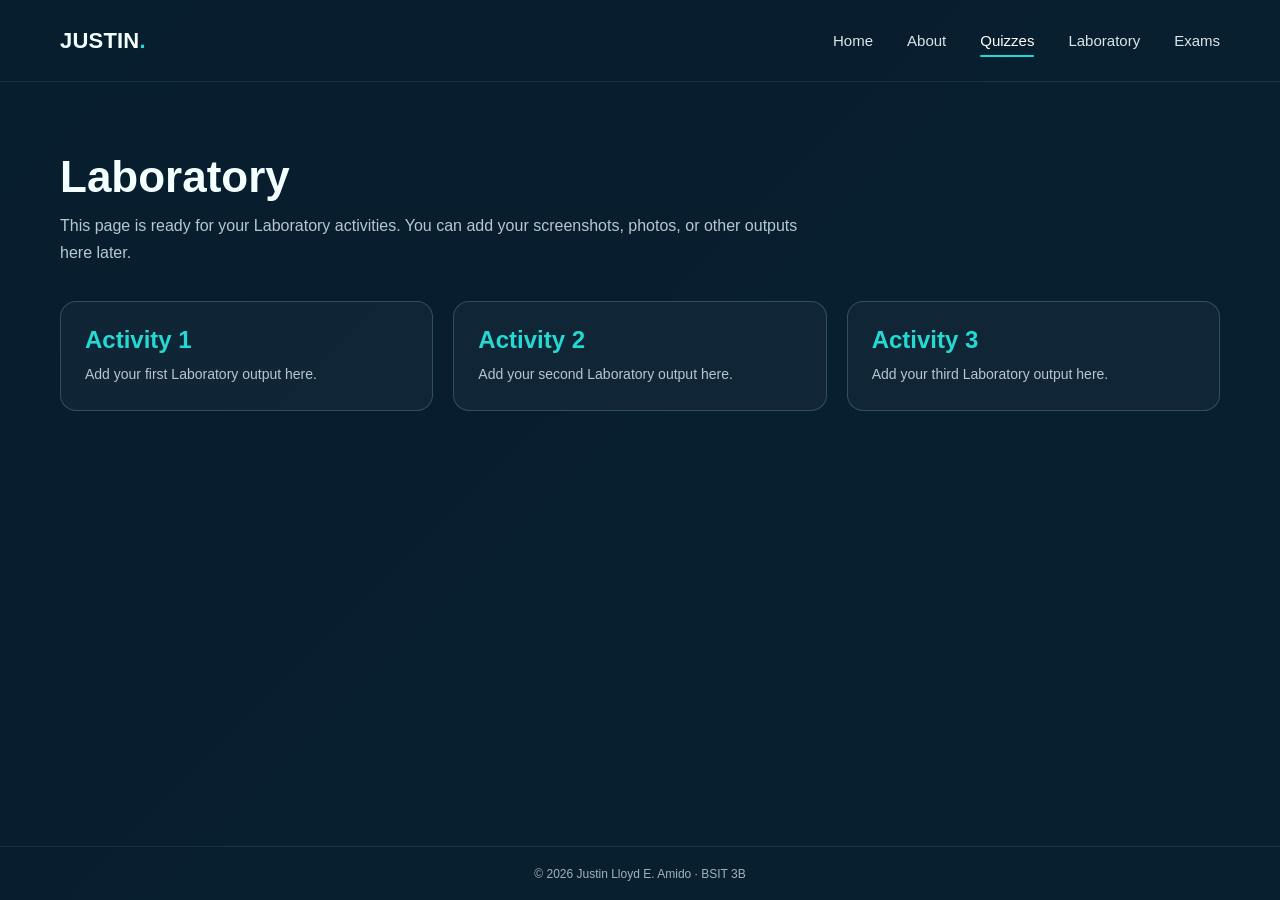
==== laboratory.html @ aed1cad6 "Portfolio Website" ====
<!DOCTYPE html>
<html lang="en">

<head>
    <meta charset="UTF-8">
    <meta name="viewport" content="width=device-width,initial-scale=1.0">
    <title>Laboratory | Justin Lloyd E. Amido</title>
    <link rel="stylesheet" href="style.css">
</head>

<body>
    <div class="site-shell">
        <header class="navbar"><a class="logo" href="index.html">JUSTIN<span>.</span></a>
            <nav><a href="index.html">Home</a><a href="about.html">About</a><a class="active"
                    href="quizzes.html">Quizzes</a><a href="laboratory.html">Laboratory</a><a
                    href="exams.html">Exams</a></nav>
        </header>
        <main class="page">
            <h1>Laboratory</h1>
            <p>This page is ready for your Laboratory activities. You can add your screenshots, photos, or other outputs
                here later.</p>
            <div class="cards">
                <div class="card">
                    <h2>Activity 1</h2>
                    <p>Add your first Laboratory output here.</p>
                </div>
                <div class="card">
                    <h2>Activity 2</h2>
                    <p>Add your second Laboratory output here.</p>
                </div>
                <div class="card">
                    <h2>Activity 3</h2>
                    <p>Add your third Laboratory output here.</p>
                </div>
            </div>
        </main>
        <footer>© 2026 Justin Lloyd E. Amido · BSIT 3B</footer>
    </div>
</body>

</html>
---- style.css ----
* {
    box-sizing: border-box;
    margin: 0;
    padding: 0
}

:root {
    --aqua: #25d9d3;
    --aqua-dark: #16aaa7;
    --navy: #071b2b;
    --navy2: #0b2638;
    --text: #f4ffff;
    --muted: #b5c8cf;
    --line: rgba(130, 220, 222, .24)
}

html {
    scroll-behavior: smooth
}

body {
    font-family: Arial, Helvetica, sans-serif;
    background: linear-gradient(135deg, #061827, #09283a);
    color: var(--text);
    min-height: 100vh
}

a {
    text-decoration: none;
    color: inherit
}

.site-shell {
    width: 100%;
    min-height: 100vh;
    margin: 0;
    border: 0;
    border-radius: 0;
    background: rgba(8, 31, 47, .92);
    overflow: hidden;
    display: flex;
    flex-direction: column;
    box-shadow: none
}

.navbar {
    height: 82px;
    display: flex;
    align-items: center;
    justify-content: space-between;
    padding: 0 60px;
    border-bottom: 1px solid rgba(150, 220, 220, .12)
}

.logo {
    font-size: 22px;
    font-weight: 700;
    letter-spacing: .2px
}

.logo span {
    color: var(--aqua)
}

.navbar nav {
    display: flex;
    gap: 34px;
    font-size: 15px;
    color: #d9e6e9
}

.navbar nav a {
    padding: 8px 0;
    position: relative
}

.navbar nav a:hover,
.navbar nav a.active {
    color: #fff
}

.navbar nav a.active:after {
    content: "";
    position: absolute;
    left: 0;
    right: 0;
    bottom: 0;
    height: 2px;
    background: var(--aqua);
    border-radius: 3px
}

.hero {
    flex: 1;
    display: grid;
    grid-template-columns: 1.15fr .85fr;
    align-items: center;
    gap: 45px;
    padding: 80px 8vw 90px;
    position: relative;
    overflow: hidden
}

.hero:before {
    content: "";
    position: absolute;
    width: 560px;
    height: 230px;
    left: 30%;
    top: 42%;
    background: rgba(37, 217, 211, .08);
    filter: blur(70px);
    border-radius: 50%
}

.intro {
    position: relative;
    z-index: 1;
    max-width: 690px
}

.eyebrow {
    color: var(--aqua);
    font-size: 12px;
    font-weight: 700;
    letter-spacing: 4px;
    margin-bottom: 17px
}

.intro h1 {
    font-size: 56px;
    line-height: 1.05;
    letter-spacing: -1.5px;
    margin-bottom: 10px
}

.intro h1 span {
    color: var(--aqua)
}

.role {
    font-size: 26px;
    font-weight: 700;
    margin-bottom: 18px
}

.bio {
    font-size: 15px;
    line-height: 1.7;
    color: var(--muted);
    max-width: 650px;
    margin-bottom: 28px
}

.actions {
    display: flex;
    align-items: center;
    gap: 16px
}

.button {
    background: #fff;
    color: #18313d;
    padding: 12px 26px;
    border-radius: 24px;
    font-weight: 700;
    font-size: 14px;
    transition: .2s
}

.button:hover {
    transform: translateY(-2px);
    background: var(--aqua)
}

.photo-side {
    display: flex;
    justify-content: center;
    position: relative;
    z-index: 1
}

.photo-wrap {
    width: 315px;
    height: 390px;
    position: relative
}

.profile-photo {
    width: 100%;
    height: 100%;
    object-fit: cover;
    border-radius: 50% / 45%;
    border: 0;
    box-shadow: none;
    background: #153746
}

.photo-ring {
    display: none
}

.corner {
    position: absolute;
    width: 48px;
    height: 48px;
    border-color: var(--aqua);
    z-index: 2
}

.top-left {
    top: -14px;
    left: -14px;
    border-top: 2px solid;
    border-left: 2px solid;
    border-radius: 14px 0 0 0
}

.bottom-right {
    right: -14px;
    bottom: -14px;
    border-right: 2px solid;
    border-bottom: 2px solid;
    border-radius: 0 0 14px 0
}

.page {
    flex: 1;
    padding: 70px 60px 80px
}

.page h1 {
    font-size: 44px;
    margin-bottom: 10px
}

.page>p {
    color: var(--muted);
    max-width: 760px;
    line-height: 1.7;
    margin-bottom: 35px
}

.cards {
    display: grid;
    grid-template-columns: repeat(3, 1fr);
    gap: 20px
}

.card,
.exam-card {
    background: rgba(255, 255, 255, .035);
    border: 1px solid var(--line);
    border-radius: 16px;
    padding: 24px
}

.card h2,
.exam-card h3 {
    color: var(--aqua);
    margin-bottom: 9px
}

.card p {
    color: var(--muted);
    line-height: 1.65;
    font-size: 14px
}

.exam-gallery {
    display: grid;
    grid-template-columns: repeat(3, 1fr);
    gap: 20px
}

.exam-card img {
    width: 100%;
    height: 300px;
    object-fit: contain;
    background: #061824;
    border-radius: 10px;
    border: 1px solid rgba(130, 220, 222, .14)
}

.exam-card h3 {
    margin-top: 14px;
    margin-bottom: 0
}

footer {
    height: 54px;
    border-top: 1px solid rgba(150, 220, 220, .12);
    display: flex;
    align-items: center;
    justify-content: center;
    color: #9fb3ba;
    font-size: 12px
}

@media(max-width:850px) {
    .navbar {
        height: auto;
        padding: 22px 28px;
        align-items: flex-start;
        gap: 20px
    }

    .navbar nav {
        gap: 15px;
        flex-wrap: wrap;
        justify-content: flex-end
    }

    .hero {
        grid-template-columns: 1fr;
        text-align: center;
        padding: 55px 28px 70px
    }

    .intro {
        margin: auto
    }

    .bio {
        margin-left: auto;
        margin-right: auto
    }

    .actions {
        justify-content: center
    }

    .photo-side {
        order: -1
    }

    .photo-wrap {
        width: 250px;
        height: 315px
    }

    .intro h1 {
        font-size: 42px
    }

    .cards,
    .exam-gallery {
        grid-template-columns: 1fr
    }

    .page {
        padding: 55px 28px 70px;
        text-align: center
    }

    .page>p {
        margin-left: auto;
        margin-right: auto
    }
}

@media(max-width:560px) {
    .site-shell {
        width: 100%;
        min-height: 100vh;
        margin: 0;
        border-radius: 0;
        border: 0
    }

    .navbar {
        flex-direction: column;
        align-items: center
    }

    .navbar nav {
        justify-content: center
    }

    .intro h1 {
        font-size: 35px
    }

    .role {
        font-size: 21px
    }

    .photo-wrap {
        width: 215px;
        height: 275px
    }
}
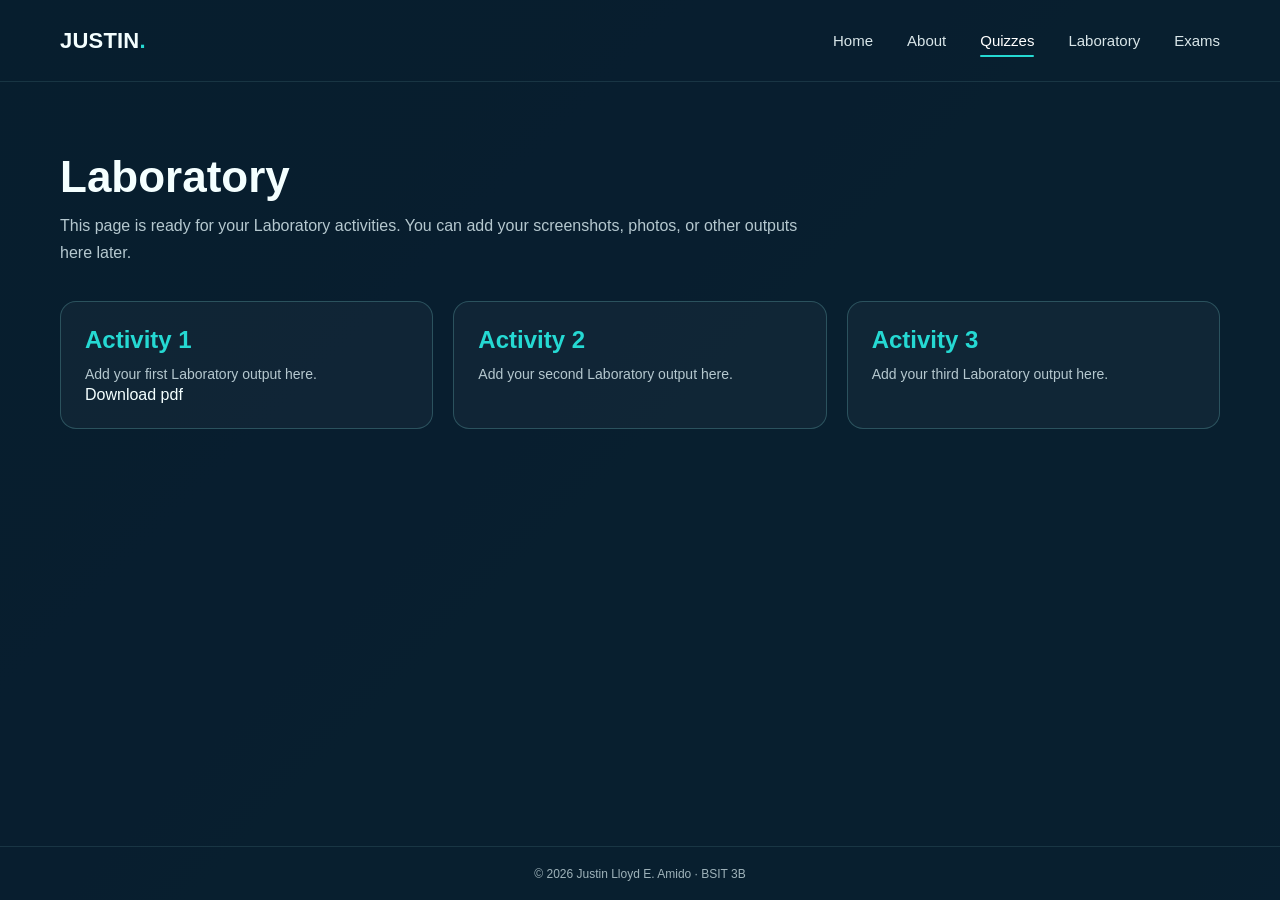
==== commit 96c29398: "Add files via upload" ====
--- a/laboratory.html
+++ b/laboratory.html
@@ -20,10 +20,13 @@
             <p>This page is ready for your Laboratory activities. You can add your screenshots, photos, or other outputs
                 here later.</p>
             <div class="cards">
+
                 <div class="card">
                     <h2>Activity 1</h2>
                     <p>Add your first Laboratory output here.</p>
+                    <a href="files/Amido.pdf" download="">Download pdf</a>
                 </div>
+
                 <div class="card">
                     <h2>Activity 2</h2>
                     <p>Add your second Laboratory output here.</p>
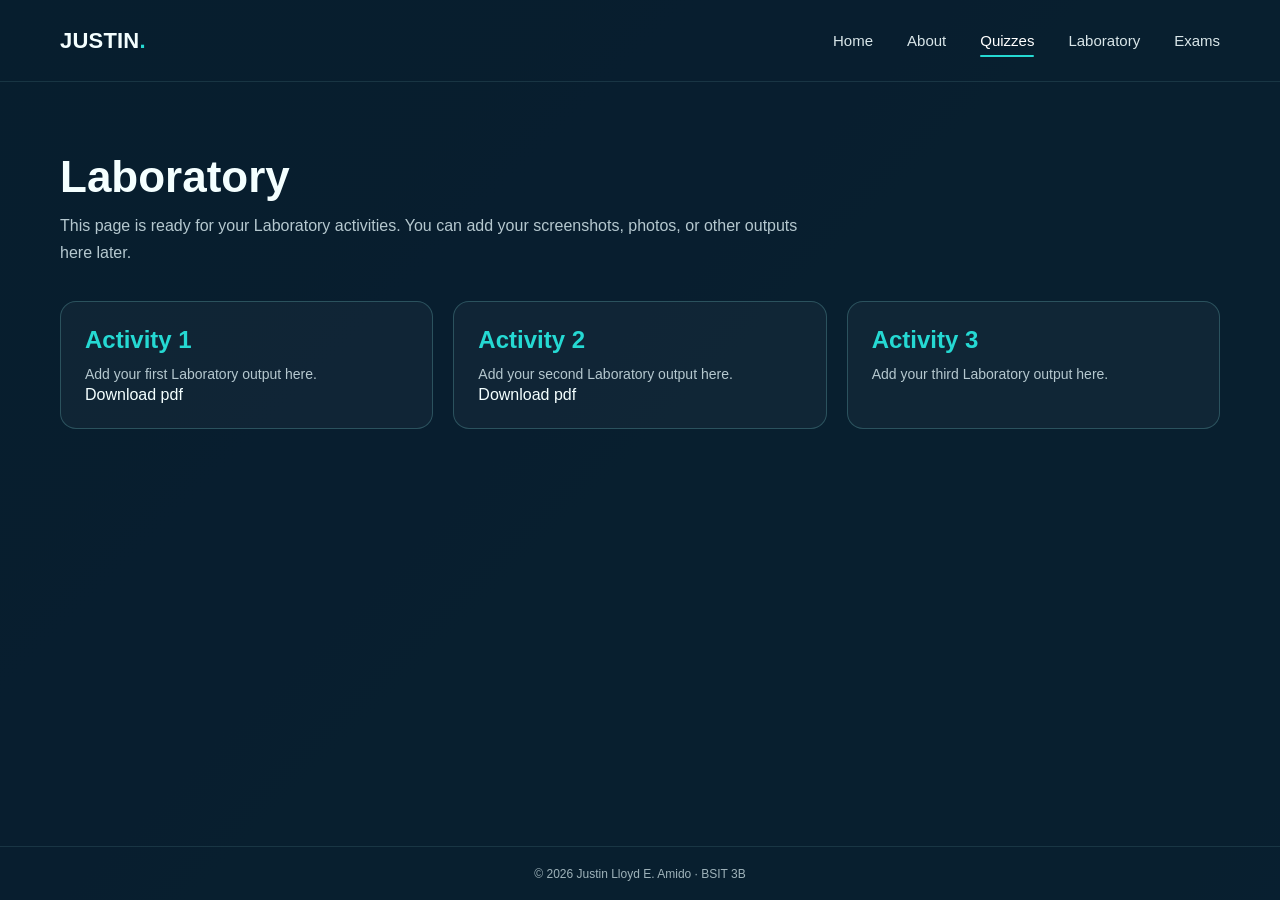
==== commit 429527ce: "update lab2" ====
--- a/laboratory.html
+++ b/laboratory.html
@@ -30,6 +30,7 @@
                 <div class="card">
                     <h2>Activity 2</h2>
                     <p>Add your second Laboratory output here.</p>
+                    <a href="files/Amido, Justin Lloyd E._Lab_Activity2.pdf" download="">Download pdf</a>
                 </div>
                 <div class="card">
                     <h2>Activity 3</h2>
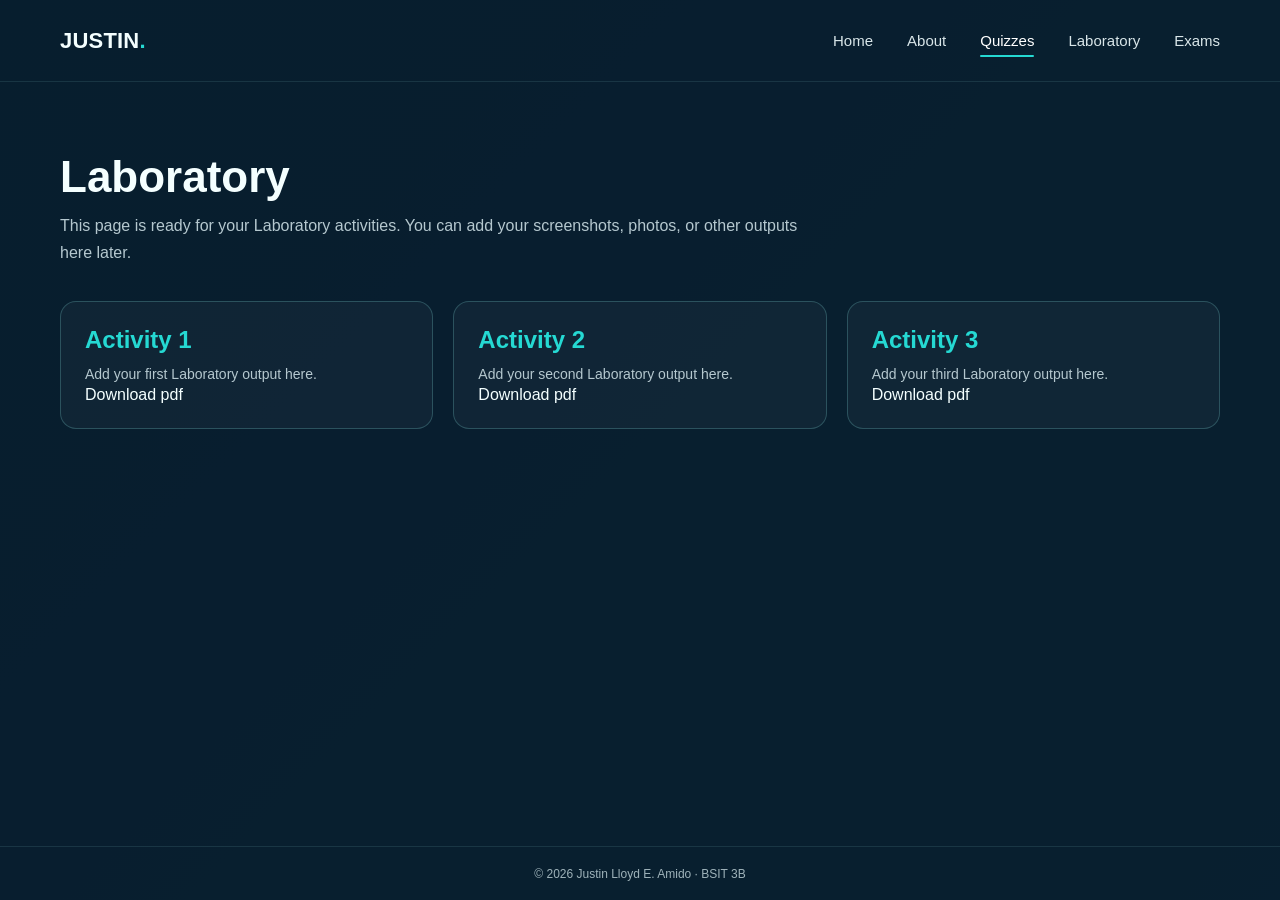
==== commit dd6b46fe: "update lab3" ====
--- a/laboratory.html
+++ b/laboratory.html
@@ -35,6 +35,7 @@
                 <div class="card">
                     <h2>Activity 3</h2>
                     <p>Add your third Laboratory output here.</p>
+                    <a href="files/Amido, Justin Lloyd E._Physical_Lab3.pdf" download="">Download pdf</a>
                 </div>
             </div>
         </main>
